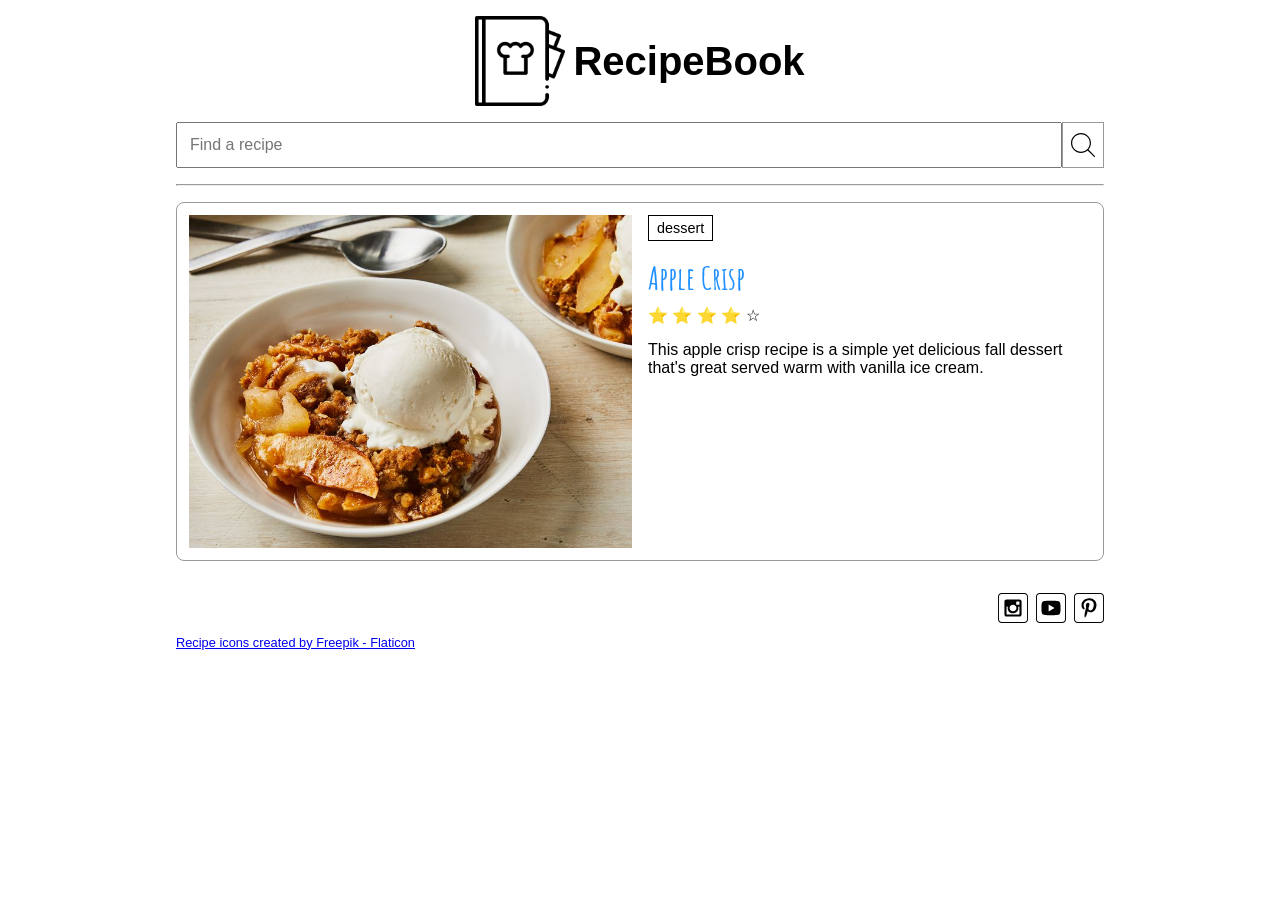
==== recipes/index.html @ 9664bddc "Finieshed ponder" ====
<!DOCTYPE html>
<html lang="en">
<head>
    <meta charset="UTF-8">
    <meta name="viewport" content="width=device-width, initial-scale=1.0">
    <link rel="preconnect" href="https://fonts.googleapis.com">
    <link rel="preconnect" href="https://fonts.gstatic.com" crossorigin>
    <link href="https://fonts.googleapis.com/css2?family=Amatic+SC:wght@400;700&display=swap" rel="stylesheet">
    <title>RecipeBook</title>
    <link rel="stylesheet" href="style.css">
</head>
<body>

    <header>
        <img src="images/recipe-book.png" alt="RecipeBook logo">
        <h1>RecipeBook</h1>
    </header>

    <section class="search-bar">
        <input type="text" placeholder="Find a recipe">
        <button>
            <img src="images/search.svg" alt="Search">
        </button>
    </section>

    <hr>

    <main>
        <article class="recipe-card">

            <div class="recipe-image">
                <img src="images/apple-crisp.jpg" alt="Apple Crisp">
            </div>

            <div class="recipe-info">

                <span class="tag">dessert</span>

                <h2>Apple Crisp</h2>

                <span
                    class="rating"
                    role="img"
                    aria-label="Rating: 4 out of 5 stars"
                >
                    <span aria-hidden="true" class="icon-star">⭐</span>
                    <span aria-hidden="true" class="icon-star">⭐</span>
                    <span aria-hidden="true" class="icon-star">⭐</span>
                    <span aria-hidden="true" class="icon-star">⭐</span>
                    <span aria-hidden="true" class="icon-star-empty">☆</span>
                </span>

                <p>
                    This apple crisp recipe is a simple yet delicious fall dessert that's
                    great served warm with vanilla ice cream.
                </p>

            </div>

        </article>
    </main>

    <footer>

        <div class="social">
            <a href="#"><img src="images/instagram_icon.svg" alt="instagram icon"></a>
            <a href="#"><img src="images/youtube_icon.svg" alt="youtube icon"></a>
            <a href="#"><img src="images/pinterest_icon.svg" alt="pinterest icon"></a>
        </div>

        <a href="https://www.flaticon.com/free-icons/recipe"
           title="recipe icons">
           Recipe icons created by Freepik - Flaticon
        </a>

    </footer>

</body>
</html>
---- recipes/style.css ----
* {
    box-sizing: border-box;
}

body {
    max-width: 960px;
    margin: 0 auto;
    padding: 1rem;
    font-family: Arial, Helvetica, sans-serif;
}

img {
    max-width: 100%;
    display: block;
}


header {
    display: flex;
    justify-content: center;
    align-items: center;
    gap: .5rem;
    margin-bottom: 1rem;
}

header img {
    width: 60px;
    flex-shrink: 0;
}

header h1 {
    margin: 0;
    font-size: 1.5rem;
}

.search-bar {
    display: flex;
    width: 100%;
    margin-bottom: 1rem;
}

.search-bar input {
    flex: 1;
    padding: .75rem;
    font-size: 1rem;
}

.search-bar button {
    padding: .75rem;
    cursor: pointer;
}


hr {
    margin-bottom: 1rem;
}

.recipe-card {
    display: flex;
    flex-direction: column;
    gap: 1rem;

    border: 1px solid #999;
    border-radius: 8px;
    padding: .75rem;

    width: 100%;
}

.recipe-image {
    display: flex;
    justify-content: center;
}

.recipe-image img {
    width: 100%;
    max-width: 260px;
    height: auto;
}

.recipe-info h2 {
    margin: .5rem 0;
    font-family: 'Amatic SC', cursive;
    color: #1e90ff;
    font-size: 2rem;
}

.tag {
    display: inline-block;
    border: 1px solid black;
    padding: .25rem .5rem;
    font-size: .9rem;
    margin-bottom: .5rem;
}

.rating {
    display: block;
    margin-bottom: .5rem;
}

.recipe-info p {
    display: none;
}


footer {
    margin-top: 2rem;
}

.social {
    display: flex;
    justify-content: center;
    gap: .5rem;
    margin-bottom: .75rem;
}

.social img {
    width: 30px;
}

footer a {
    display: block;
    text-align: center;
    font-size: .6rem;
}

.search-bar button {
    padding: .5rem;
    cursor: pointer;
    background: white;
    border: 1px solid #999;
}

.search-bar button img {
    width: 24px;
    height: 24px;
}

@media screen and (min-width: 700px) {

    header img {
        width: 90px;
    }

    header h1 {
        font-size: 2.5rem;
    }

    .recipe-card {
        flex-direction: row;
        align-items: flex-start;
        gap: 1rem;
    }

    .recipe-image {
        flex: 1;
    }

    .recipe-image img {
        max-width: 100%;
    }

    .recipe-info {
        flex: 1;
    }

   
    .recipe-info p {
        display: block;
    }

    .social {
        justify-content: flex-end;
    }

    footer a {
        text-align: left;
        font-size: .8rem;
    }
}
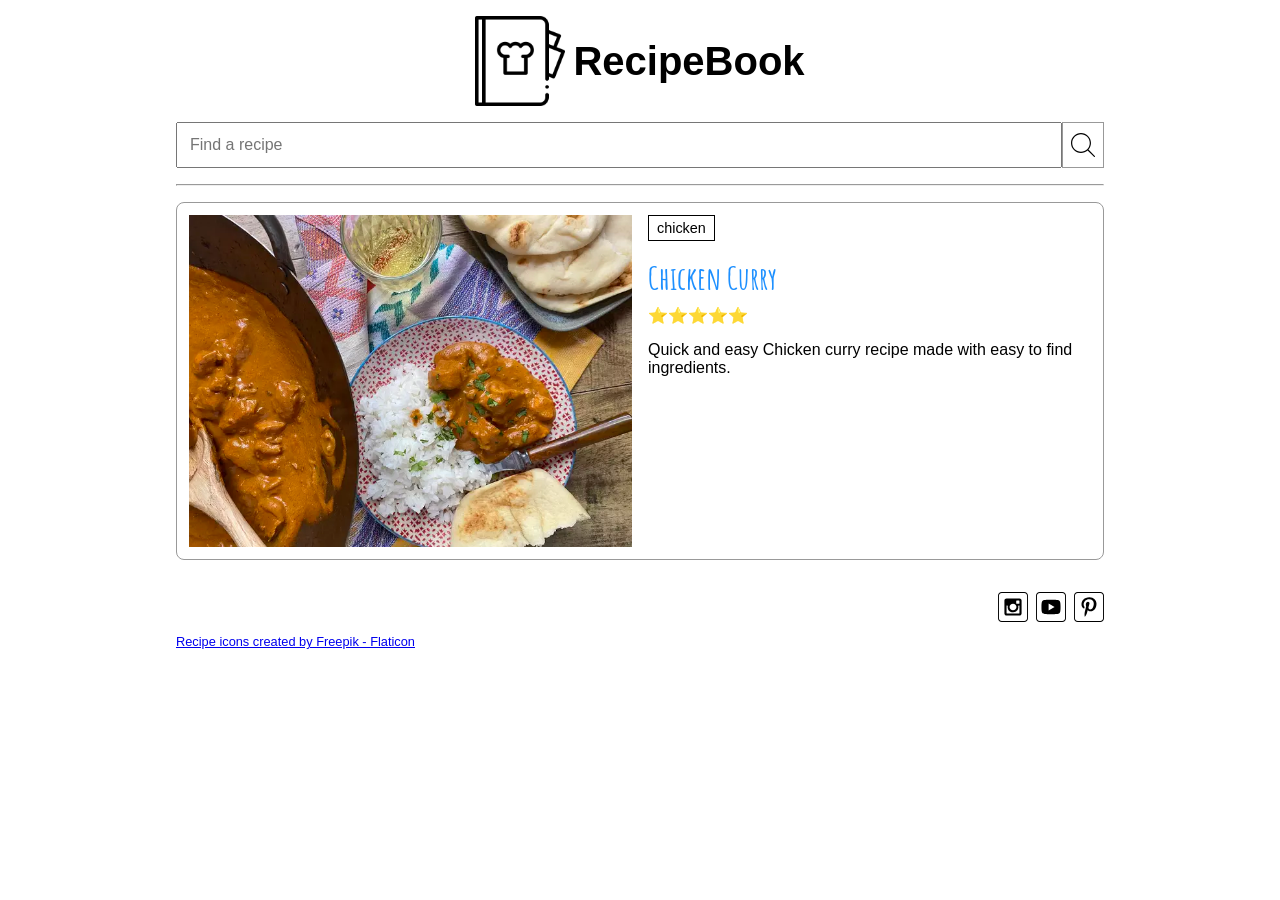
==== commit 6e2dcbfc: "Finished ponder" ====
--- a/recipes/index.html
+++ b/recipes/index.html
@@ -3,6 +3,8 @@
 <head>
     <meta charset="UTF-8">
     <meta name="viewport" content="width=device-width, initial-scale=1.0">
+    <meta name="author" content="Jade Barr">
+    <meta name="description" content="Recipe website.">
     <link rel="preconnect" href="https://fonts.googleapis.com">
     <link rel="preconnect" href="https://fonts.gstatic.com" crossorigin>
     <link href="https://fonts.googleapis.com/css2?family=Amatic+SC:wght@400;700&display=swap" rel="stylesheet">
@@ -17,8 +19,9 @@
     </header>
 
     <section class="search-bar">
-        <input type="text" placeholder="Find a recipe">
-        <button>
+        <input id="search-input" type="text" placeholder="Find a recipe">
+
+        <button id="search-button">
             <img src="images/search.svg" alt="Search">
         </button>
     </section>
@@ -74,6 +77,6 @@
         </a>
 
     </footer>
-
+<script src="script.js"></script>
 </body>
 </html>
